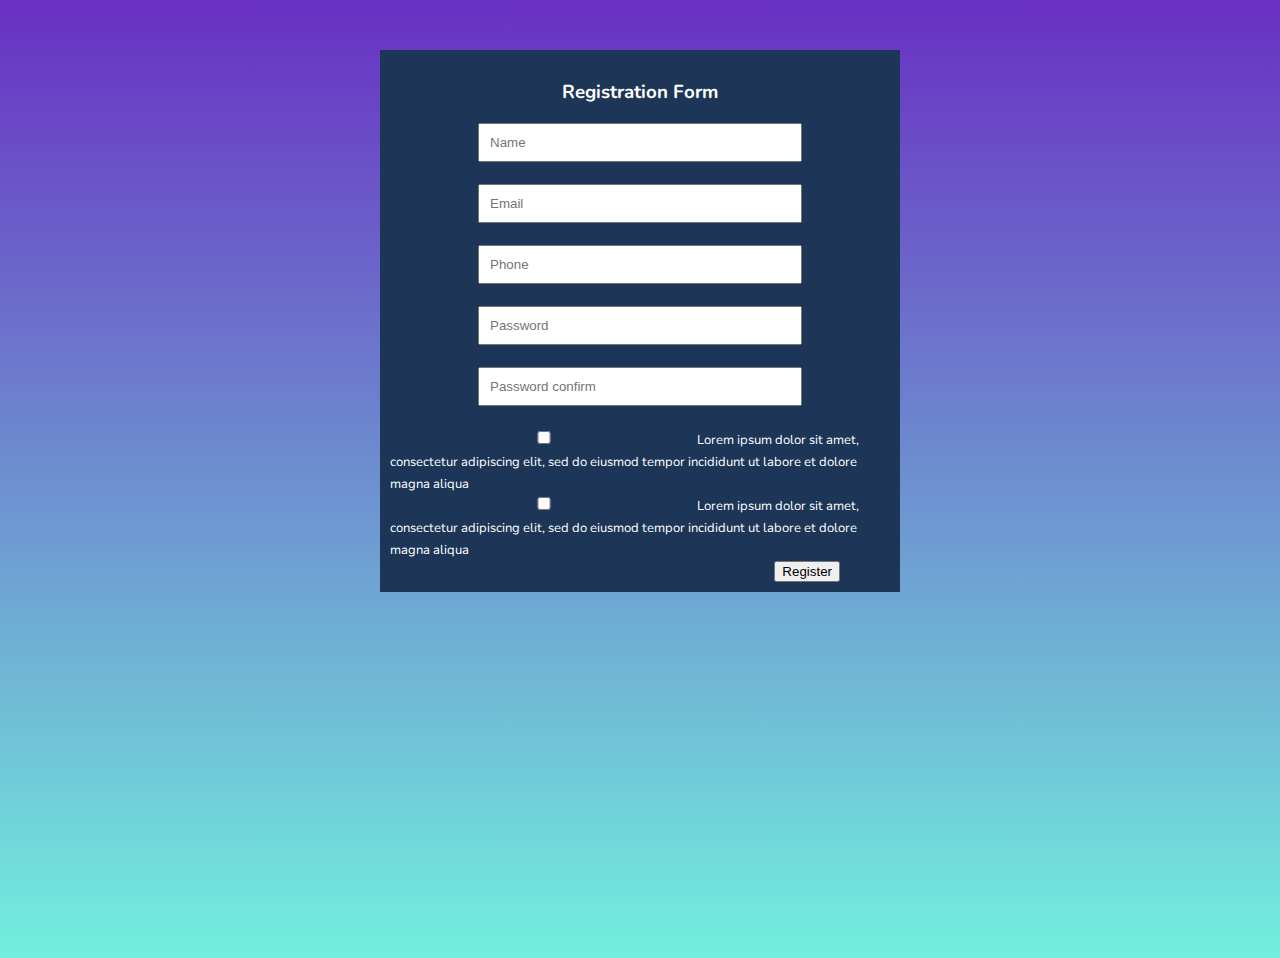
==== form-registration-master/public/index.html @ 7bfe4417 "save my code" ====
<!DOCTYPE html>
<html lang="en" dir="ltr">

<head>
  <meta charset="utf-8">
  <title>Form Registration</title>
  <link href="https://fonts.googleapis.com/css2?family=Nunito:wght@300&display=swap" rel="stylesheet">
  <link rel="stylesheet" href="styles.css">
</head>

<body>
  <!-- Code Here -->
  <section>
    <div class="container">
      <form action="/register" method="POST" onsubmit="validateForm(this)">
        <h3 class="title">Registration Form</h3>
        <label for="name"></label>
        <input placeholder="Name" type="text" name="name" required><br><br>
        <label for="Email"></label>
        <input placeholder="Email" type="email" name="email" required><br><br>
        <label for="Phone"></label>
        <input placeholder="Phone" type="phone" name="phone" min="6" max="6" required><br><br>
        <label for="Password"></label>
        <input placeholder="Password" type="password" name="password" id="pass" required><br><br>
        <label for="Password"></label>
        <input placeholder="Password confirm" type="password" name="confirm" id="confirm"><br><br>

        <div class="text">
        <label class="check">
          <input class="form-check-input" type="checkbox" name="remember">Lorem ipsum dolor sit amet, consectetur
          adipiscing elit, sed do eiusmod tempor incididunt ut labore et dolore magna aliqua
        </label>
        <br>
        <label class="check">
          <input class="form-check-input" type="checkbox" name="remember">Lorem ipsum dolor sit amet, consectetur
          adipiscing elit, sed do eiusmod tempor incididunt ut labore et dolore magna aliqua
        </label>
        </div>

        <div class="submit">
        <button type="submit" value="register">Register</button>
      </div>
      </form>
    </div>
  </section>
  <script>
    function validateForm(form) {
      event.preventDefault();
      var x = document.getElementById("confirm").value;
      var y = document.getElementById("pass").value;
      if (x != y) {
        alert("Password must be correct !");
        return false;
      }
      form.submit();
    }
  </script>
</body>

</html>
---- form-registration-master/public/styles.css ----
body{
    height: 100vh;
    background-repeat: no-repeat;
    background: linear-gradient(#6930c3, #72efdd);
    font-family: 'Nunito', sans-serif;
}
h3 {
    color: white;
}
.container {
    width: 500px;
    background-color: #1d3557;
    margin: 50px auto;
    text-align: center;
    padding: 10px;
}
.text{
    text-align: left;
}
.check{
    color: white;
    font-size: 13px;
}
input{
    width: 300px;
    padding: 10px;
}
.submit{
    text-align: right;
    padding-right: 50px;
}
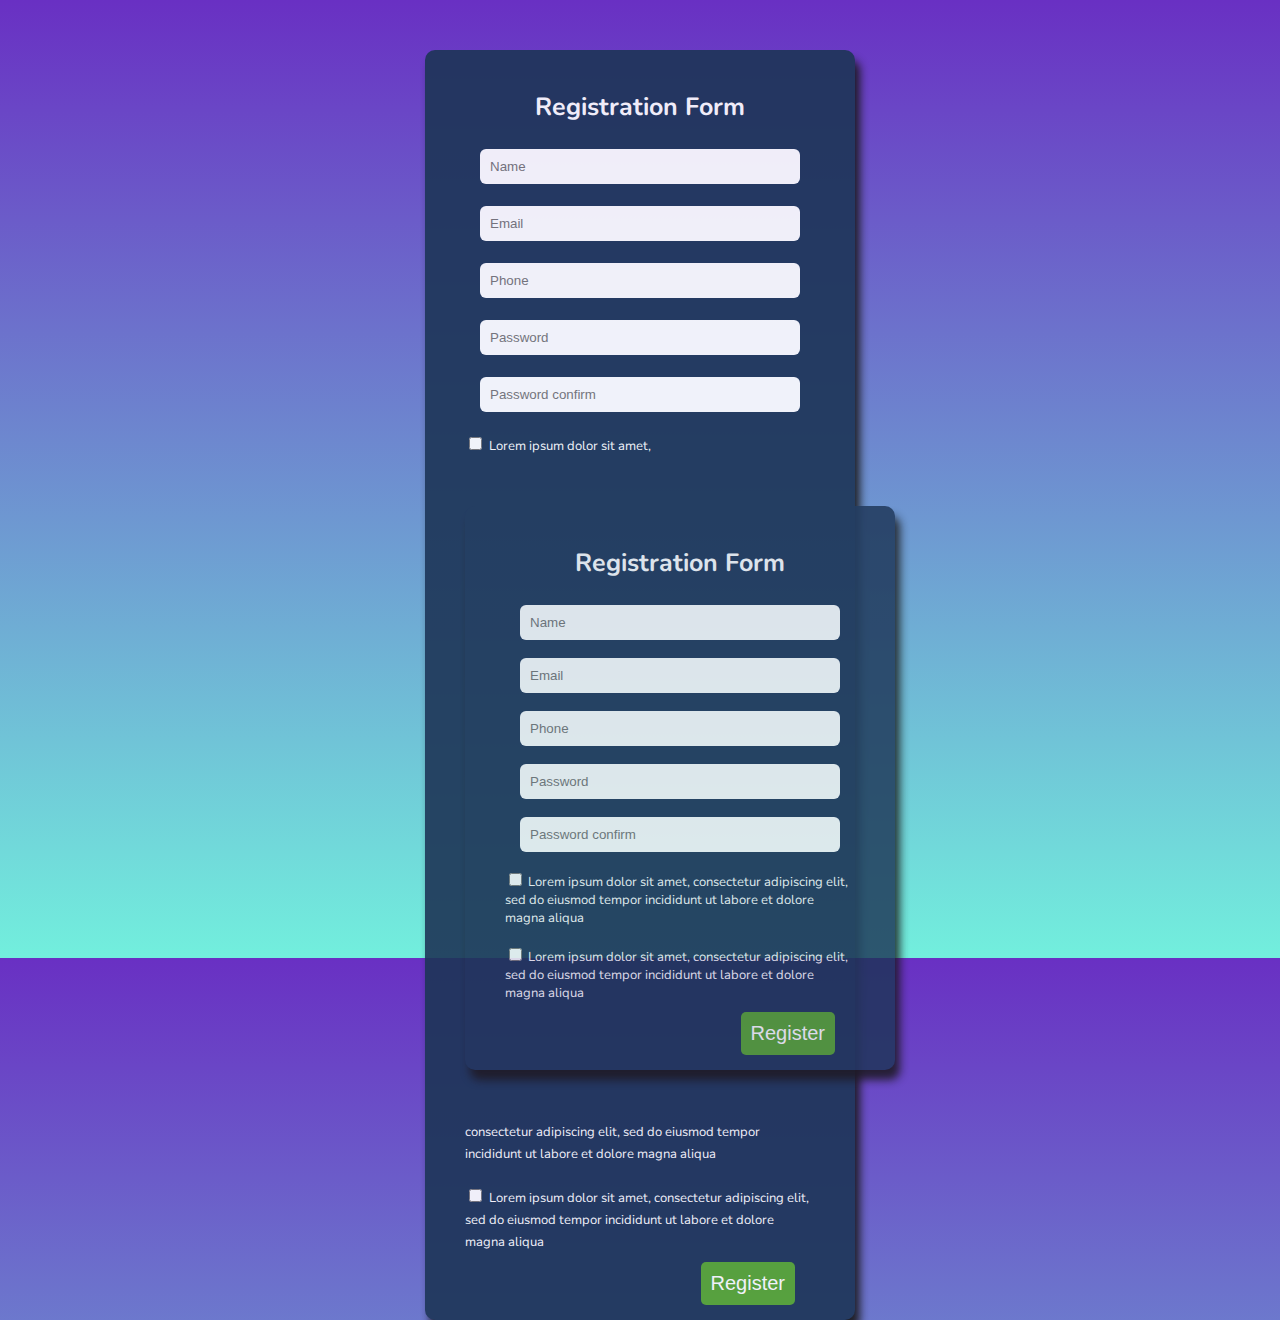
==== commit 3baa769c: "last modif" ====
--- a/form-registration-master/public/index.html
+++ b/form-registration-master/public/index.html
@@ -2,59 +2,98 @@
 <html lang="en" dir="ltr">
 
 <head>
-  <meta charset="utf-8">
-  <title>Form Registration</title>
-  <link href="https://fonts.googleapis.com/css2?family=Nunito:wght@300&display=swap" rel="stylesheet">
-  <link rel="stylesheet" href="styles.css">
+    <meta charset="utf-8">
+    <title>Form Registration</title>
+    <link href="https://fonts.googleapis.com/css2?family=Nunito:wght@300&display=swap" rel="stylesheet">
+    <link rel="stylesheet" href="styles.css">
 </head>
 
 <body>
-  <!-- Code Here -->
-  <section>
-    <div class="container">
-      <form action="/register" method="POST" onsubmit="validateForm(this)">
-        <h3 class="title">Registration Form</h3>
-        <label for="name"></label>
-        <input placeholder="Name" type="text" name="name" required><br><br>
-        <label for="Email"></label>
-        <input placeholder="Email" type="email" name="email" required><br><br>
-        <label for="Phone"></label>
-        <input placeholder="Phone" type="phone" name="phone" min="6" max="6" required><br><br>
-        <label for="Password"></label>
-        <input placeholder="Password" type="password" name="password" id="pass" required><br><br>
-        <label for="Password"></label>
-        <input placeholder="Password confirm" type="password" name="confirm" id="confirm"><br><br>
+    <!-- Code Here -->
+    <section>
+        <div class="container">
+            <form>
+                <h3 class="title">Registration Form</h3>
+                <label for="name"></label>
+                <input class="block" placeholder="Name" type="text" name="name" required><br><br>
+                <label for="Email"></label>
+                <input class="block" placeholder="Email" type="email" name="email" required><br><br>
+                <label for="Phone"></label>
+                <input class="block" placeholder="Phone" type="phone" name="phone" min="6" max="6" required><br><br>
+                <label for="Password"></label>
+                <input class="block" placeholder="Password" type="password" name="password" id="pass" required><br><br>
+                <label for="Password"></label>
+                <input class="block" placeholder="Password confirm" type="password" name="confirm" id="confirm"><br><br>
 
-        <div class="text">
-        <label class="check">
-          <input class="form-check-input" type="checkbox" name="remember">Lorem ipsum dolor sit amet, consectetur
-          adipiscing elit, sed do eiusmod tempor incididunt ut labore et dolore magna aliqua
-        </label>
-        <br>
-        <label class="check">
-          <input class="form-check-input" type="checkbox" name="remember">Lorem ipsum dolor sit amet, consectetur
-          adipiscing elit, sed do eiusmod tempor incididunt ut labore et dolore magna aliqua
-        </label>
+                <div class="text">
+                    <input type="checkbox" name="remember">
+                    <label class="check">Lorem ipsum dolor sit amet,
+             <!DOCTYPE html>
+<html lang="en" dir="ltr">
+
+<head>
+    <meta charset="utf-8">
+    <title>Form Registration</title>
+    <link href="https://fonts.googleapis.com/css2?family=Nunito:wght@300&display=swap" rel="stylesheet">
+    <link rel="stylesheet" href="styles.css">
+</head>
+
+<body>
+    <!-- Code Here -->
+    <section>
+        <div class="container">
+            <form>
+                <h3 class="title">Registration Form</h3>
+                <label for="name"></label>
+                <input class="block" placeholder="Name" type="text" name="name" required><br><br>
+                <label for="Email"></label>
+                <input class="block" placeholder="Email" type="email" name="email" required><br><br>
+                <label for="Phone"></label>
+                <input class="block" placeholder="Phone" type="phone" name="phone" min="6" max="6" required><br><br>
+                <label for="Password"></label>
+                <input class="block" placeholder="Password" type="password" name="password" id="pass" required><br><br>
+                <label for="Password"></label>
+                <input class="block" placeholder="Password confirm" type="password" name="confirm" id="confirm"><br><br>
+
+                <div class="text">
+                    <input type="checkbox" name="remember">
+                    <label class="check">Lorem ipsum dolor sit amet,
+                        consectetur
+                        adipiscing elit, sed do eiusmod tempor incididunt ut labore et dolore magna aliqua</label>
+                    <br><br>
+                    <input type="checkbox" name="remember">
+                    <label class="check">Lorem ipsum dolor sit amet,
+                        consectetur
+                        adipiscing elit, sed do eiusmod tempor incididunt ut labore et dolore magna aliqua</label>
+                </div>
+
+                <div class="submit">
+                    <button type="submit" value="register">Register</button>
+                </div>
+            </form>
+
         </div>
+    </section>
 
-        <div class="submit">
-        <button type="submit" value="register">Register</button>
-      </div>
-      </form>
-    </div>
-  </section>
-  <script>
-    function validateForm(form) {
-      event.preventDefault();
-      var x = document.getElementById("confirm").value;
-      var y = document.getElementById("pass").value;
-      if (x != y) {
-        alert("Password must be correct !");
-        return false;
-      }
-      form.submit();
-    }
-  </script>
+</body>
+
+</html>           consectetur
+                        adipiscing elit, sed do eiusmod tempor incididunt ut labore et dolore magna aliqua</label>
+                    <br><br>
+                    <input type="checkbox" name="remember">
+                    <label class="check">Lorem ipsum dolor sit amet,
+                        consectetur
+                        adipiscing elit, sed do eiusmod tempor incididunt ut labore et dolore magna aliqua</label>
+                </div>
+
+                <div class="submit">
+                    <button type="submit" value="register">Register</button>
+                </div>
+            </form>
+
+        </div>
+    </section>
+
 </body>
 
 </html>--- a/form-registration-master/public/styles.css
+++ b/form-registration-master/public/styles.css
@@ -1,18 +1,31 @@
 body{
     height: 100vh;
+    background-size: cover;
     background-repeat: no-repeat;
-    background: linear-gradient(#6930c3, #72efdd);
+    background: linear-gradient(180deg,#6930c3, #72efdd);
     font-family: 'Nunito', sans-serif;
 }
 h3 {
     color: white;
+    font-size: 25px;
+    padding-top: 5px;
 }
 .container {
-    width: 500px;
+    width: 350px;
     background-color: #1d3557;
+    opacity: 0.9;
+    border: 0px solid;
+    padding: 10px;
+    box-shadow: 5px 10px 8px #181717;
     margin: 50px auto;
     text-align: center;
-    padding: 10px;
+    padding-left: 40px;
+    padding-right: 40px;
+    padding-bottom: 15px;
+    border-radius: 10px;
+}
+.block{
+    width: 300px;
 }
 .text{
     text-align: left;
@@ -22,10 +35,20 @@
     font-size: 13px;
 }
 input{
-    width: 300px;
+    border-radius: 6px;
     padding: 10px;
+    border: none;
+}
+button{
+    background-color: #55a630;
+    border: none;
+    margin-top: 10px;
+    padding: 10px;
+    border-radius: 5px;
+    color: white;
+    font-size: 20px
 }
 .submit{
     text-align: right;
-    padding-right: 50px;
+    padding-right: 20px;
 }
--- a/form-registration-master/public/styles.css
+++ b/form-registration-master/public/styles.css
@@ -1,18 +1,31 @@
 body{
     height: 100vh;
+    background-size: cover;
     background-repeat: no-repeat;
-    background: linear-gradient(#6930c3, #72efdd);
+    background: linear-gradient(180deg,#6930c3, #72efdd);
     font-family: 'Nunito', sans-serif;
 }
 h3 {
     color: white;
+    font-size: 25px;
+    padding-top: 5px;
 }
 .container {
-    width: 500px;
+    width: 350px;
     background-color: #1d3557;
+    opacity: 0.9;
+    border: 0px solid;
+    padding: 10px;
+    box-shadow: 5px 10px 8px #181717;
     margin: 50px auto;
     text-align: center;
-    padding: 10px;
+    padding-left: 40px;
+    padding-right: 40px;
+    padding-bottom: 15px;
+    border-radius: 10px;
+}
+.block{
+    width: 300px;
 }
 .text{
     text-align: left;
@@ -22,10 +35,20 @@
     font-size: 13px;
 }
 input{
-    width: 300px;
+    border-radius: 6px;
     padding: 10px;
+    border: none;
+}
+button{
+    background-color: #55a630;
+    border: none;
+    margin-top: 10px;
+    padding: 10px;
+    border-radius: 5px;
+    color: white;
+    font-size: 20px
 }
 .submit{
     text-align: right;
-    padding-right: 50px;
+    padding-right: 20px;
 }
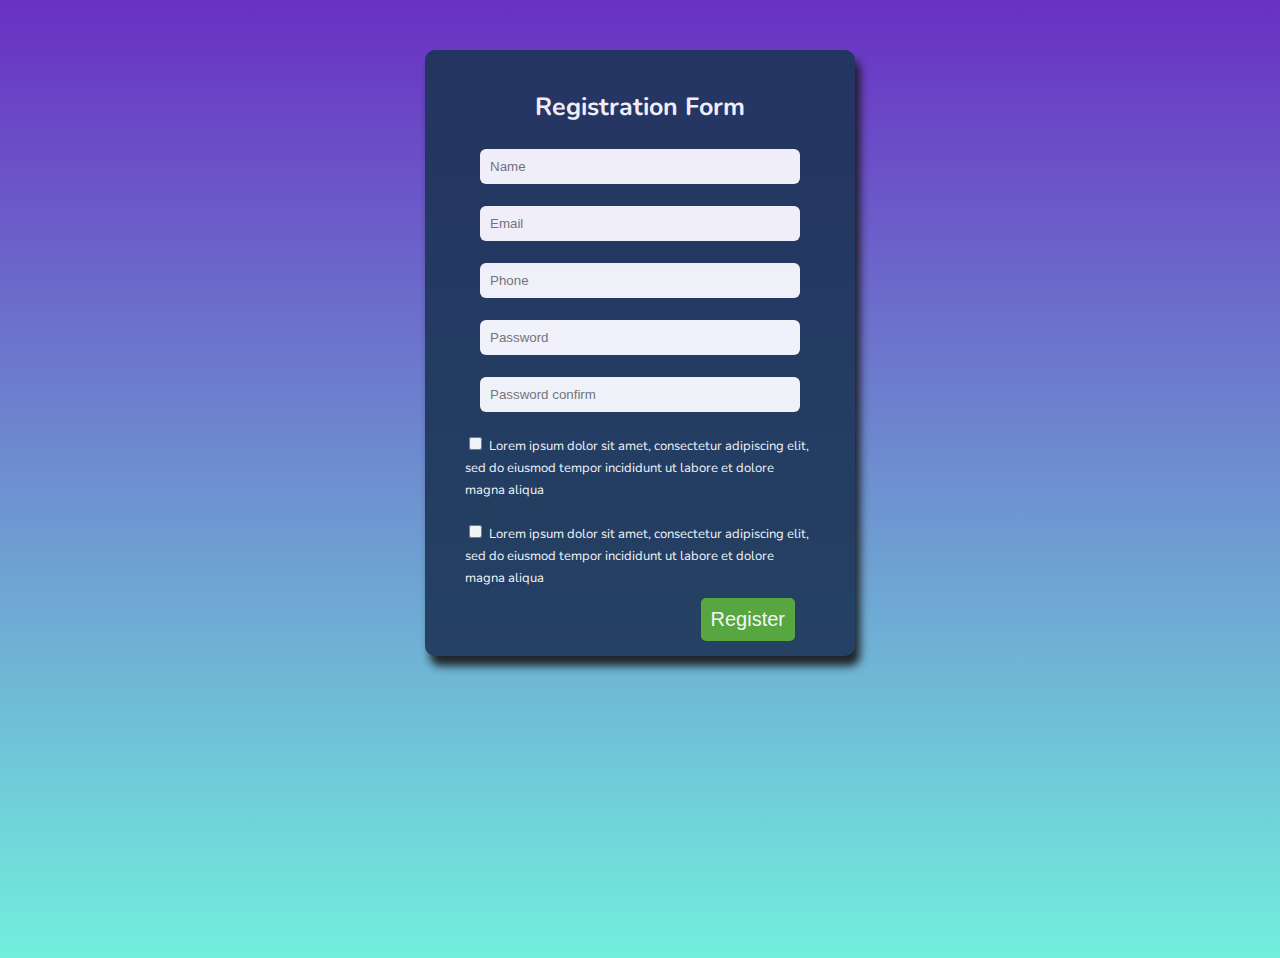
==== commit f218a799: "last modif" ====
--- a/form-registration-master/public/index.html
+++ b/form-registration-master/public/index.html
@@ -2,98 +2,60 @@
 <html lang="en" dir="ltr">
 
 <head>
-    <meta charset="utf-8">
-    <title>Form Registration</title>
-    <link href="https://fonts.googleapis.com/css2?family=Nunito:wght@300&display=swap" rel="stylesheet">
-    <link rel="stylesheet" href="styles.css">
+  <meta charset="utf-8">
+  <title>Form Registration</title>
+  <link href="https://fonts.googleapis.com/css2?family=Nunito:wght@300&display=swap" rel="stylesheet">
+  <link rel="stylesheet" href="styles.css">
 </head>
 
 <body>
-    <!-- Code Here -->
-    <section>
-        <div class="container">
-            <form>
-                <h3 class="title">Registration Form</h3>
-                <label for="name"></label>
-                <input class="block" placeholder="Name" type="text" name="name" required><br><br>
-                <label for="Email"></label>
-                <input class="block" placeholder="Email" type="email" name="email" required><br><br>
-                <label for="Phone"></label>
-                <input class="block" placeholder="Phone" type="phone" name="phone" min="6" max="6" required><br><br>
-                <label for="Password"></label>
-                <input class="block" placeholder="Password" type="password" name="password" id="pass" required><br><br>
-                <label for="Password"></label>
-                <input class="block" placeholder="Password confirm" type="password" name="confirm" id="confirm"><br><br>
+  <!-- Code Here -->
+  <section>
+    <div class="container">
+      <form>
+        <h3 class="title">Registration Form</h3>
+        <label for="name"></label>
+        <input class="block" placeholder="Name" type="text" name="name" required><br><br>
+        <label for="Email"></label>
+        <input class="block" placeholder="Email" type="email" name="email" required><br><br>
+        <label for="Phone"></label>
+        <input class="block" placeholder="Phone" type="phone" name="phone" min="6" max="6" required><br><br>
+        <label for="Password"></label>
+        <input class="block" placeholder="Password" type="password" name="password" id="pass" required><br><br>
+        <label for="Password"></label>
+        <input class="block" placeholder="Password confirm" type="password" name="confirm" id="confirm"><br><br>
 
-                <div class="text">
-                    <input type="checkbox" name="remember">
-                    <label class="check">Lorem ipsum dolor sit amet,
-             <!DOCTYPE html>
-<html lang="en" dir="ltr">
+        <div class="text">
+          <input type="checkbox" name="remember">
+          <label class="check">Lorem ipsum dolor sit amet,
+            consectetur
+            adipiscing elit, sed do eiusmod tempor incididunt ut labore et dolore magna aliqua</label>
+          <br><br>
+          <input type="checkbox" name="remember">
+          <label class="check">Lorem ipsum dolor sit amet,
+            consectetur
+            adipiscing elit, sed do eiusmod tempor incididunt ut labore et dolore magna aliqua</label>
+        </div>
 
-<head>
-    <meta charset="utf-8">
-    <title>Form Registration</title>
-    <link href="https://fonts.googleapis.com/css2?family=Nunito:wght@300&display=swap" rel="stylesheet">
-    <link rel="stylesheet" href="styles.css">
-</head>
+        <div class="submit">
+          <button type="submit" value="register">Register</button>
+        </div>
+      </form>
 
-<body>
-    <!-- Code Here -->
-    <section>
-        <div class="container">
-            <form>
-                <h3 class="title">Registration Form</h3>
-                <label for="name"></label>
-                <input class="block" placeholder="Name" type="text" name="name" required><br><br>
-                <label for="Email"></label>
-                <input class="block" placeholder="Email" type="email" name="email" required><br><br>
-                <label for="Phone"></label>
-                <input class="block" placeholder="Phone" type="phone" name="phone" min="6" max="6" required><br><br>
-                <label for="Password"></label>
-                <input class="block" placeholder="Password" type="password" name="password" id="pass" required><br><br>
-                <label for="Password"></label>
-                <input class="block" placeholder="Password confirm" type="password" name="confirm" id="confirm"><br><br>
-
-                <div class="text">
-                    <input type="checkbox" name="remember">
-                    <label class="check">Lorem ipsum dolor sit amet,
-                        consectetur
-                        adipiscing elit, sed do eiusmod tempor incididunt ut labore et dolore magna aliqua</label>
-                    <br><br>
-                    <input type="checkbox" name="remember">
-                    <label class="check">Lorem ipsum dolor sit amet,
-                        consectetur
-                        adipiscing elit, sed do eiusmod tempor incididunt ut labore et dolore magna aliqua</label>
-                </div>
-
-                <div class="submit">
-                    <button type="submit" value="register">Register</button>
-                </div>
-            </form>
-
-        </div>
-    </section>
-
-</body>
-
-</html>           consectetur
-                        adipiscing elit, sed do eiusmod tempor incididunt ut labore et dolore magna aliqua</label>
-                    <br><br>
-                    <input type="checkbox" name="remember">
-                    <label class="check">Lorem ipsum dolor sit amet,
-                        consectetur
-                        adipiscing elit, sed do eiusmod tempor incididunt ut labore et dolore magna aliqua</label>
-                </div>
-
-                <div class="submit">
-                    <button type="submit" value="register">Register</button>
-                </div>
-            </form>
-
-        </div>
-    </section>
-
+    </div>
+  </section>
+  <script>
+    function validateForm(form) {
+      event.preventDefault();
+      var x = document.getElementById("confirm").value;
+      var y = document.getElementById("pass").value;
+      if (x != y) {
+        alert("Password must be correct !");
+        return false;
+      }
+      form.submit();
+    }
+  </script>
 </body>
 
 </html>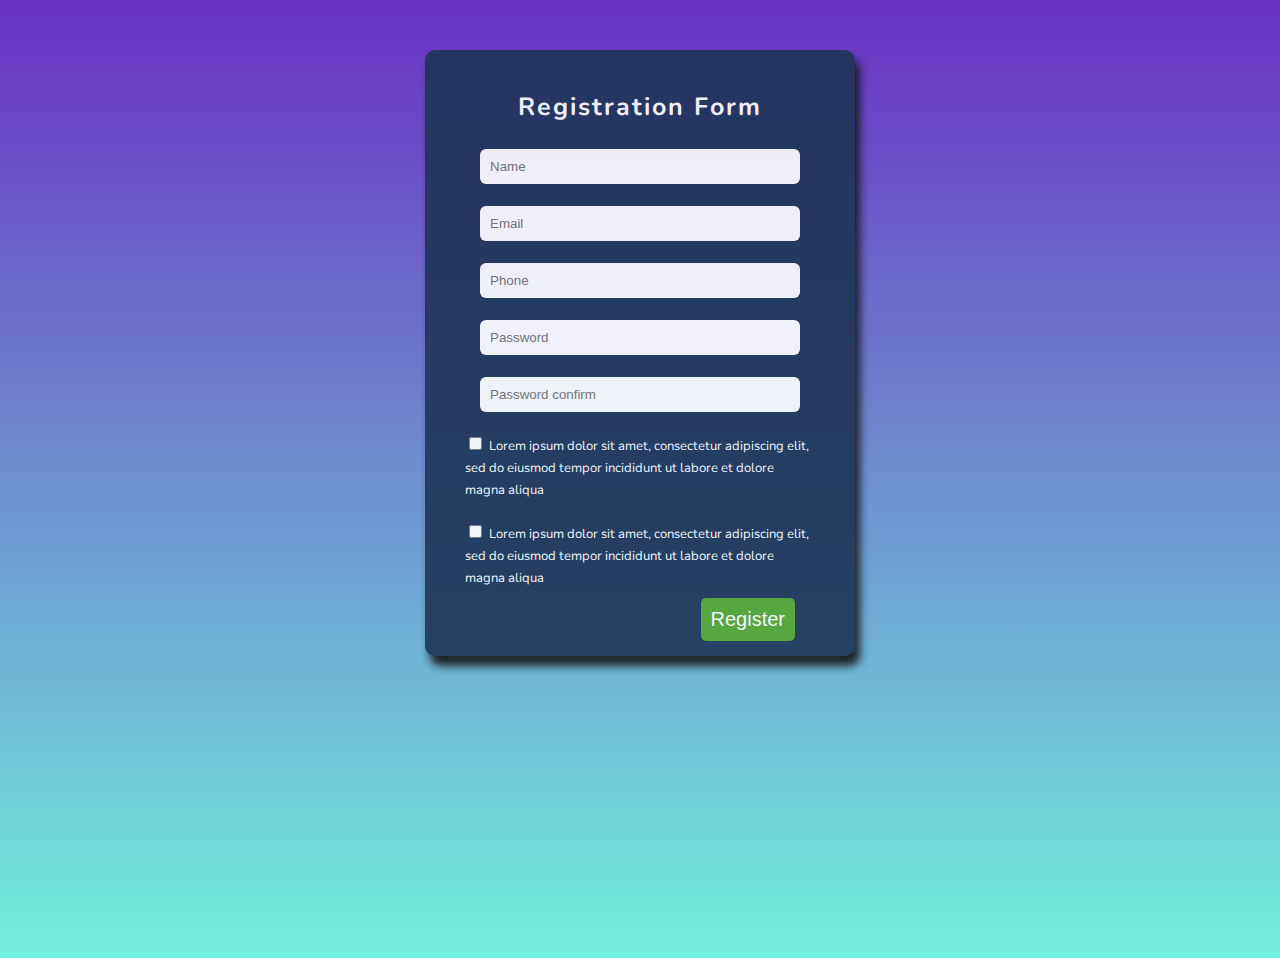
==== commit c12e67b7: "last modif" ====
--- a/form-registration-master/public/index.html
+++ b/form-registration-master/public/index.html
@@ -5,14 +5,14 @@
   <meta charset="utf-8">
   <title>Form Registration</title>
   <link href="https://fonts.googleapis.com/css2?family=Nunito:wght@300&display=swap" rel="stylesheet">
-  <link rel="stylesheet" href="styles.css">
+  <link rel="stylesheet" href="css/style.css">
 </head>
 
 <body>
   <!-- Code Here -->
   <section>
     <div class="container">
-      <form>
+      <form action="/register" method="POST" onsubmit="validateForm(this)">
         <h3 class="title">Registration Form</h3>
         <label for="name"></label>
         <input class="block" placeholder="Name" type="text" name="name" required><br><br>
@@ -38,7 +38,7 @@
         </div>
 
         <div class="submit">
-          <button type="submit" value="register">Register</button>
+          <button class="button button--green" type="submit" value="register">Register</button>
         </div>
       </form>
 
--- a/form-registration-master/public/css/style.css
+++ b/form-registration-master/public/css/style.css
@@ -0,0 +1,59 @@
+body {
+  height: 100vh;
+  background-size: cover;
+  background-repeat: no-repeat;
+  background: linear-gradient(180deg, #6930c3, #72efdd);
+  font-family: 'Nunito', sans-serif; }
+
+h3 {
+  color: #ffffff;
+  font-size: 25px;
+  padding-top: 5px;
+  letter-spacing: 2px; }
+
+.container {
+  width: 350px;
+  background-color: #1d3557;
+  opacity: 0.9;
+  border: 0px solid;
+  padding: 10px;
+  box-shadow: 5px 10px 8px #181717;
+  margin: 50px auto;
+  text-align: center;
+  padding-left: 40px;
+  padding-right: 40px;
+  padding-bottom: 15px;
+  border-radius: 10px; }
+
+.block {
+  width: 300px; }
+
+.text {
+  text-align: left; }
+
+.check {
+  color: #ffffff;
+  font-size: 13px; }
+
+input {
+  border-radius: 6px;
+  padding: 10px;
+  border: none; }
+
+.button {
+  border: none;
+  margin-top: 10px;
+  padding: 10px;
+  border-radius: 5px;
+  color: #ffffff;
+  font-size: 20px; }
+
+.button--green {
+  background-color: #55a630; }
+
+.button:hover {
+  background-color: #5e60ce; }
+
+.submit {
+  text-align: right;
+  padding-right: 20px; }
